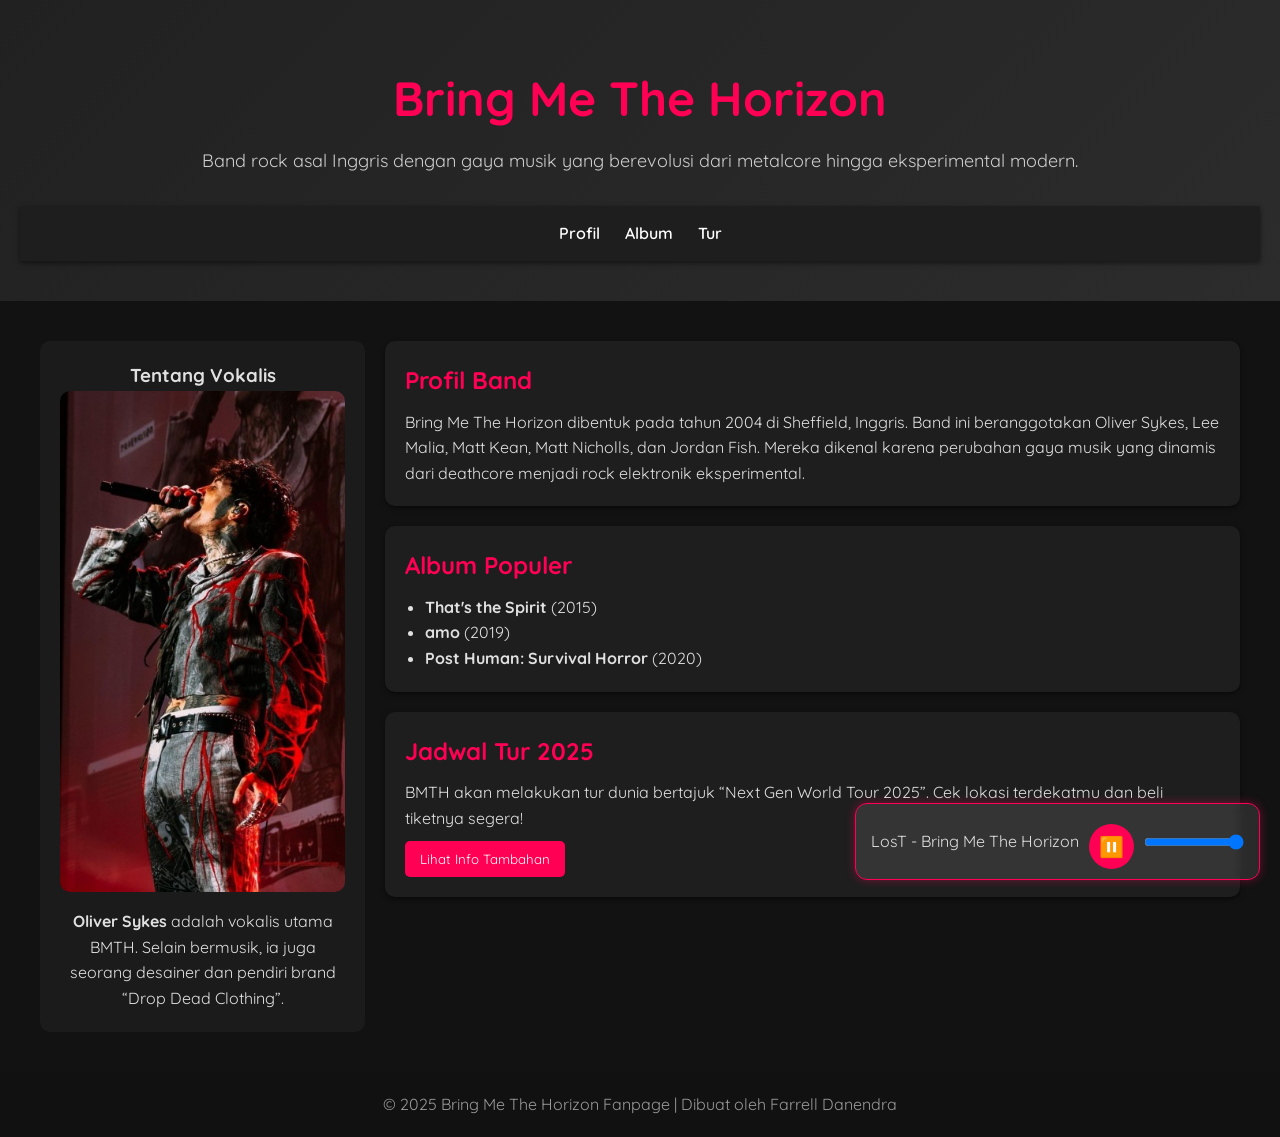
==== 250441100015_FarrellDanendraRafifBustomi/index.html @ 8fea0e24 "250441100015_FarrellDanendraRafifBustomi Tugas Pemrograman Berbabasis Web Dasar Sio B" ====
<!DOCTYPE html>
<html lang="id">

<head>
    <meta charset="UTF-8">
    <meta name="viewport" content="width=device-width, initial-scale=1.0">
    <title>Bring Me The Horizon</title>
    <link rel="stylesheet" href="assets/styles/style.css">
    <link rel="icon" type="image/png" href="assets/images/bmth.jpg">
    <link href="https://fonts.googleapis.com/css2?family=Quicksand:wght@400;600;700&display=swap" rel="stylesheet">
</head>

<body>
    <header>
        <h1>Bring Me The Horizon</h1>
        <p>Band rock asal Inggris dengan gaya musik yang berevolusi dari metalcore hingga eksperimental modern.</p>
        <nav>
            <ul>
                <li><a href="#profil">Profil</a></li>
                <li><a href="#album">Album</a></li>
                <li><a href="#tour">Tur</a></li>
            </ul>
        </nav>
    </header>

    <main>
        <aside>
            <h3>Tentang Vokalis</h3>
            <img src="assets/images/oliver.jpg" alt="Oliver Sykes, vokalis Bring Me The Horizon">
            <p><strong>Oliver Sykes</strong> adalah vokalis utama BMTH. Selain bermusik, ia juga seorang desainer dan
                pendiri brand “Drop Dead Clothing”.</p>
        </aside>

        <div id="content">
            <article id="profil">
                <h2>Profil Band</h2>
                <p>
                    Bring Me The Horizon dibentuk pada tahun 2004 di Sheffield, Inggris. Band ini beranggotakan Oliver
                    Sykes, Lee Malia, Matt Kean, Matt Nicholls, dan Jordan Fish.
                    Mereka dikenal karena perubahan gaya musik yang dinamis dari deathcore menjadi rock elektronik
                    eksperimental.
                </p>
            </article>

            <article id="album">
                <h2>Album Populer</h2>
                <ul class="album-list">
                    <li><strong>That's the Spirit</strong> (2015)</li>
                    <li><strong>amo</strong> (2019)</li>
                    <li><strong>Post Human: Survival Horror</strong> (2020)</li>
                </ul>
            </article>

            <article id="tour">
                <h2>Jadwal Tur 2025</h2>
                <p>BMTH akan melakukan tur dunia bertajuk “Next Gen World Tour 2025”. Cek lokasi terdekatmu dan beli
                    tiketnya segera!</p>
                <button id="toggleInfo">Lihat Info Tambahan</button>
                <div id="extraInfo" class="hidden">
                    <p>Tur akan dimulai dari Eropa, lalu ke Amerika Utara, dan berakhir di Asia. Konser di Jakarta
                        dijadwalkan pada 17 Maret 2026.</p>
                </div>
            </article>
        </div>
    </main>

    <footer>
        <p>&copy; 2025 Bring Me The Horizon Fanpage | Dibuat oleh Farrell Danendra</p>
    </footer>

    <audio id="bgMusic" autoplay loop>
        <source src="assets/music/lost.mp3" type="audio/mpeg">
        Browser Anda tidak mendukung pemutar musik.
    </audio>

    <div class="music-controls">
        <p>LosT - Bring Me The Horizon</p>
        <button id="playPause">⏸️</button>
        <input type="range" id="volumeControl" min="0" max="1" step="0.1" value="1">
    </div>

    <script src="assets/scripts/script.js"></script>
</body>

</html>
---- 250441100015_FarrellDanendraRafifBustomi/assets/styles/style.css ----
* {
  margin: 0;
  padding: 0;
  box-sizing: border-box;
  font-family: "Quicksand", sans-serif;
}

body {
  background-color: #121212;
  color: #e0e0e0;
  line-height: 1.6;
}

header {
  background: linear-gradient(135deg, #212121, #2c2c2c);
  text-align: center;
  padding: 60px 20px 40px;
  color: #fff;
}

header h1 {
  font-size: 48px;
  margin-bottom: 10px;
  color: #ff0054;
}

header p {
  font-size: 18px;
  color: #ccc;
  margin-bottom: 30px;
}

nav {
  position: sticky;
  top: 0;
  background-color: #1e1e1e;
  z-index: 1000;
  padding: 15px 0;
  box-shadow: 0 2px 5px rgba(0, 0, 0, 0.5);
}


nav ul {
  list-style: none;
  display: flex;
  justify-content: center;
  flex-wrap: wrap;
  gap: 25px;
}

nav a {
  text-decoration: none;
  color: #fff;
  font-weight: 600;
  transition: color 0.3s ease;
}

nav a:hover {
  color: #ff0054;
}

main {
  display: flex;
  flex-wrap: wrap;
  justify-content: space-between;
  padding: 40px;
  gap: 20px;
}

#content {
  flex: 3;
  min-width: 300px;
}

article {
  background-color: #1e1e1e;
  margin-bottom: 20px;
  padding: 20px;
  border-radius: 10px;
  box-shadow: 0 2px 5px rgba(0, 0, 0, 0.5);
}

article h2 {
  color: #ff0054;
  margin-bottom: 10px;
}

.album-list {
  margin-top: 10px;
  padding-left: 20px;
}

button {
  background-color: #ff0054;
  color: white;
  border: none;
  padding: 10px 15px;
  border-radius: 5px;
  cursor: pointer;
  margin-top: 10px;
}

button:hover {
  background-color: #ff3366;
}

aside {
  flex: 1;
  min-width: 250px;
  background-color: #1b1b1b;
  padding: 20px;
  border-radius: 10px;
  text-align: center;
}

aside img {
  width: 100%;
  border-radius: 10px;
  margin-bottom: 10px;
}

footer {
  background-color: #111;
  text-align: center;
  padding: 20px;
  color: #999;
}

.music-controls {
  position: fixed;
  bottom: 20px;
  right: 20px;
  background: rgba(255, 255, 255, 0.1);
  border: 1px solid #ff0054;
  border-radius: 12px;
  padding: 10px 15px;
  display: flex;
  align-items: center;
  gap: 10px;
  backdrop-filter: blur(6px);
  box-shadow: 0 0 10px rgba(255, 0, 84, 0.4);
}

.music-controls button {
  background-color: #ff0054;
  color: #fff;
  border: none;
  border-radius: 50%;
  width: 45px;
  height: 45px;
  font-size: 20px;
  cursor: pointer;
  display: flex;
  align-items: center;
  justify-content: center;
  padding: 0;
  line-height: 1;
}

.music-controls button:hover {
  background-color: #ff3366;
}

.music-controls input[type="range"] {
  width: 100px;
  cursor: pointer;
}

@media (max-width: 768px) {
  main {
    flex-direction: column;
  }
}

.hidden {
  display: none;
}
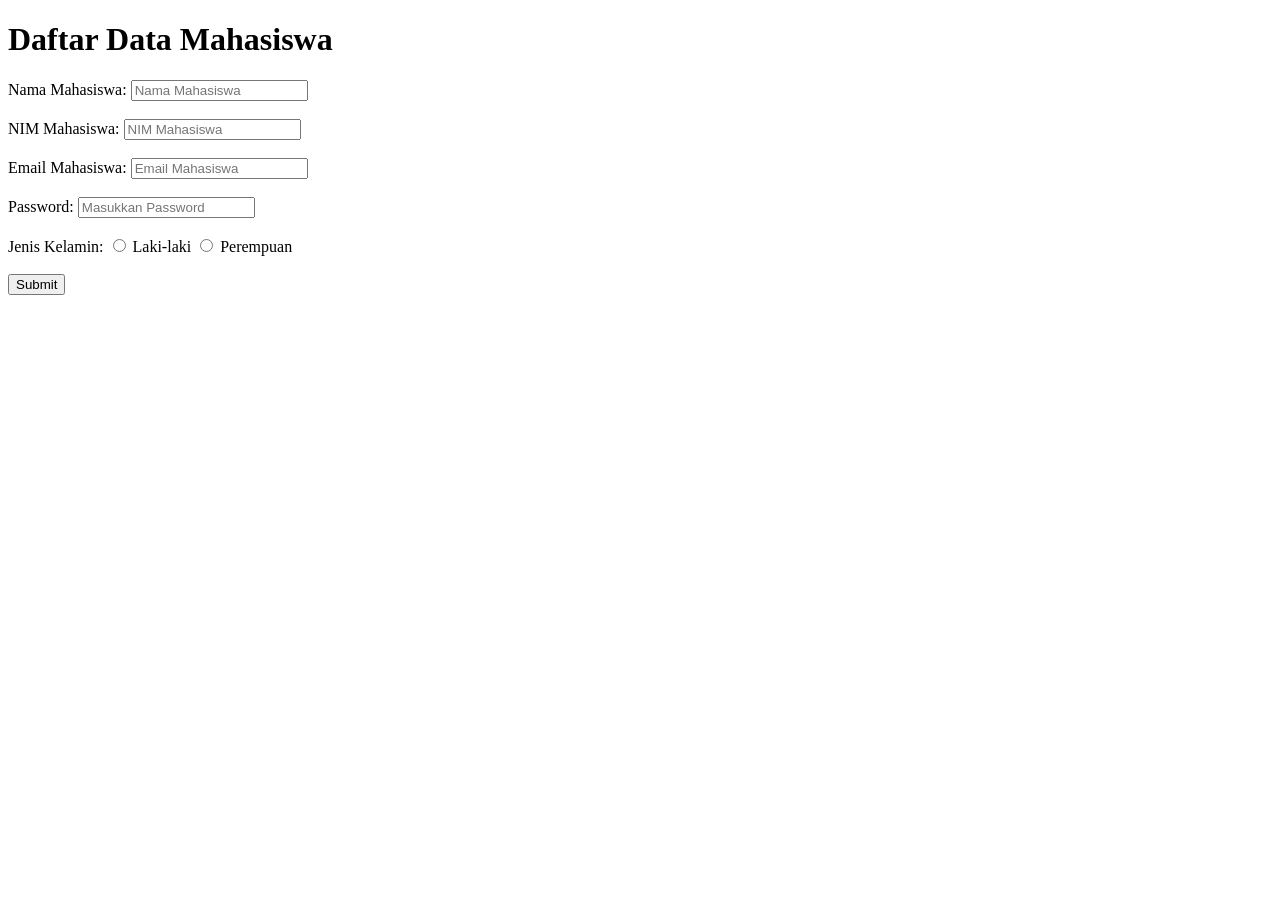
==== commit dfa5711a: "250441100015_Farrell Danendra Rafif Bustomi" ====
--- a/250441100015_FarrellDanendraRafifBustomi/index.html
+++ b/250441100015_FarrellDanendraRafifBustomi/index.html
@@ -1,85 +1,32 @@
 <!DOCTYPE html>
-<html lang="id">
-
+<html lang="en">
 <head>
     <meta charset="UTF-8">
     <meta name="viewport" content="width=device-width, initial-scale=1.0">
-    <title>Bring Me The Horizon</title>
-    <link rel="stylesheet" href="assets/styles/style.css">
-    <link rel="icon" type="image/png" href="assets/images/bmth.jpg">
-    <link href="https://fonts.googleapis.com/css2?family=Quicksand:wght@400;600;700&display=swap" rel="stylesheet">
+    <title>Daftar Data Mahasiswa</title>
 </head>
-
 <body>
-    <header>
-        <h1>Bring Me The Horizon</h1>
-        <p>Band rock asal Inggris dengan gaya musik yang berevolusi dari metalcore hingga eksperimental modern.</p>
-        <nav>
-            <ul>
-                <li><a href="#profil">Profil</a></li>
-                <li><a href="#album">Album</a></li>
-                <li><a href="#tour">Tur</a></li>
-            </ul>
-        </nav>
-    </header>
-
-    <main>
-        <aside>
-            <h3>Tentang Vokalis</h3>
-            <img src="assets/images/oliver.jpg" alt="Oliver Sykes, vokalis Bring Me The Horizon">
-            <p><strong>Oliver Sykes</strong> adalah vokalis utama BMTH. Selain bermusik, ia juga seorang desainer dan
-                pendiri brand “Drop Dead Clothing”.</p>
-        </aside>
-
-        <div id="content">
-            <article id="profil">
-                <h2>Profil Band</h2>
-                <p>
-                    Bring Me The Horizon dibentuk pada tahun 2004 di Sheffield, Inggris. Band ini beranggotakan Oliver
-                    Sykes, Lee Malia, Matt Kean, Matt Nicholls, dan Jordan Fish.
-                    Mereka dikenal karena perubahan gaya musik yang dinamis dari deathcore menjadi rock elektronik
-                    eksperimental.
-                </p>
-            </article>
-
-            <article id="album">
-                <h2>Album Populer</h2>
-                <ul class="album-list">
-                    <li><strong>That's the Spirit</strong> (2015)</li>
-                    <li><strong>amo</strong> (2019)</li>
-                    <li><strong>Post Human: Survival Horror</strong> (2020)</li>
-                </ul>
-            </article>
-
-            <article id="tour">
-                <h2>Jadwal Tur 2025</h2>
-                <p>BMTH akan melakukan tur dunia bertajuk “Next Gen World Tour 2025”. Cek lokasi terdekatmu dan beli
-                    tiketnya segera!</p>
-                <button id="toggleInfo">Lihat Info Tambahan</button>
-                <div id="extraInfo" class="hidden">
-                    <p>Tur akan dimulai dari Eropa, lalu ke Amerika Utara, dan berakhir di Asia. Konser di Jakarta
-                        dijadwalkan pada 17 Maret 2026.</p>
-                </div>
-            </article>
-        </div>
-    </main>
-
-    <footer>
-        <p>&copy; 2025 Bring Me The Horizon Fanpage | Dibuat oleh Farrell Danendra</p>
-    </footer>
-
-    <audio id="bgMusic" autoplay loop>
-        <source src="assets/music/lost.mp3" type="audio/mpeg">
-        Browser Anda tidak mendukung pemutar musik.
-    </audio>
-
-    <div class="music-controls">
-        <p>LosT - Bring Me The Horizon</p>
-        <button id="playPause">⏸️</button>
-        <input type="range" id="volumeControl" min="0" max="1" step="0.1" value="1">
-    </div>
-
-    <script src="assets/scripts/script.js"></script>
+    <form action="">
+        <h1>Daftar Data Mahasiswa</h1>
+        <label for="nama">Nama Mahasiswa:</label>
+        <input type="text" id="nama" placeholder="Nama Mahasiswa">
+        <br><br>
+        <label for="nim">NIM Mahasiswa:</label>
+        <input type="Number" id="nim" placeholder="NIM Mahasiswa">
+        <br><br>
+        <label for="email">Email Mahasiswa:</label>
+        <input type="Email" id="email" placeholder="Email Mahasiswa">
+        <br><br>
+        <label for="password">Password:</label>
+        <input type="password" id="password" placeholder="Masukkan Password">
+        <br><br>
+        <label for="laki-laki">Jenis Kelamin:</label>
+        <input type="radio" name="jenis_kelamin" id="laki-laki">
+        <label for="laki-laki">Laki-laki</label>
+        <input type="radio" name="jenis_kelamin" id="perempuan">
+        <label for="perempuan">Perempuan</label>
+        <br><br>
+        <input type="button" value="Submit">
+    </form>
 </body>
-
-</html>
+</html>
